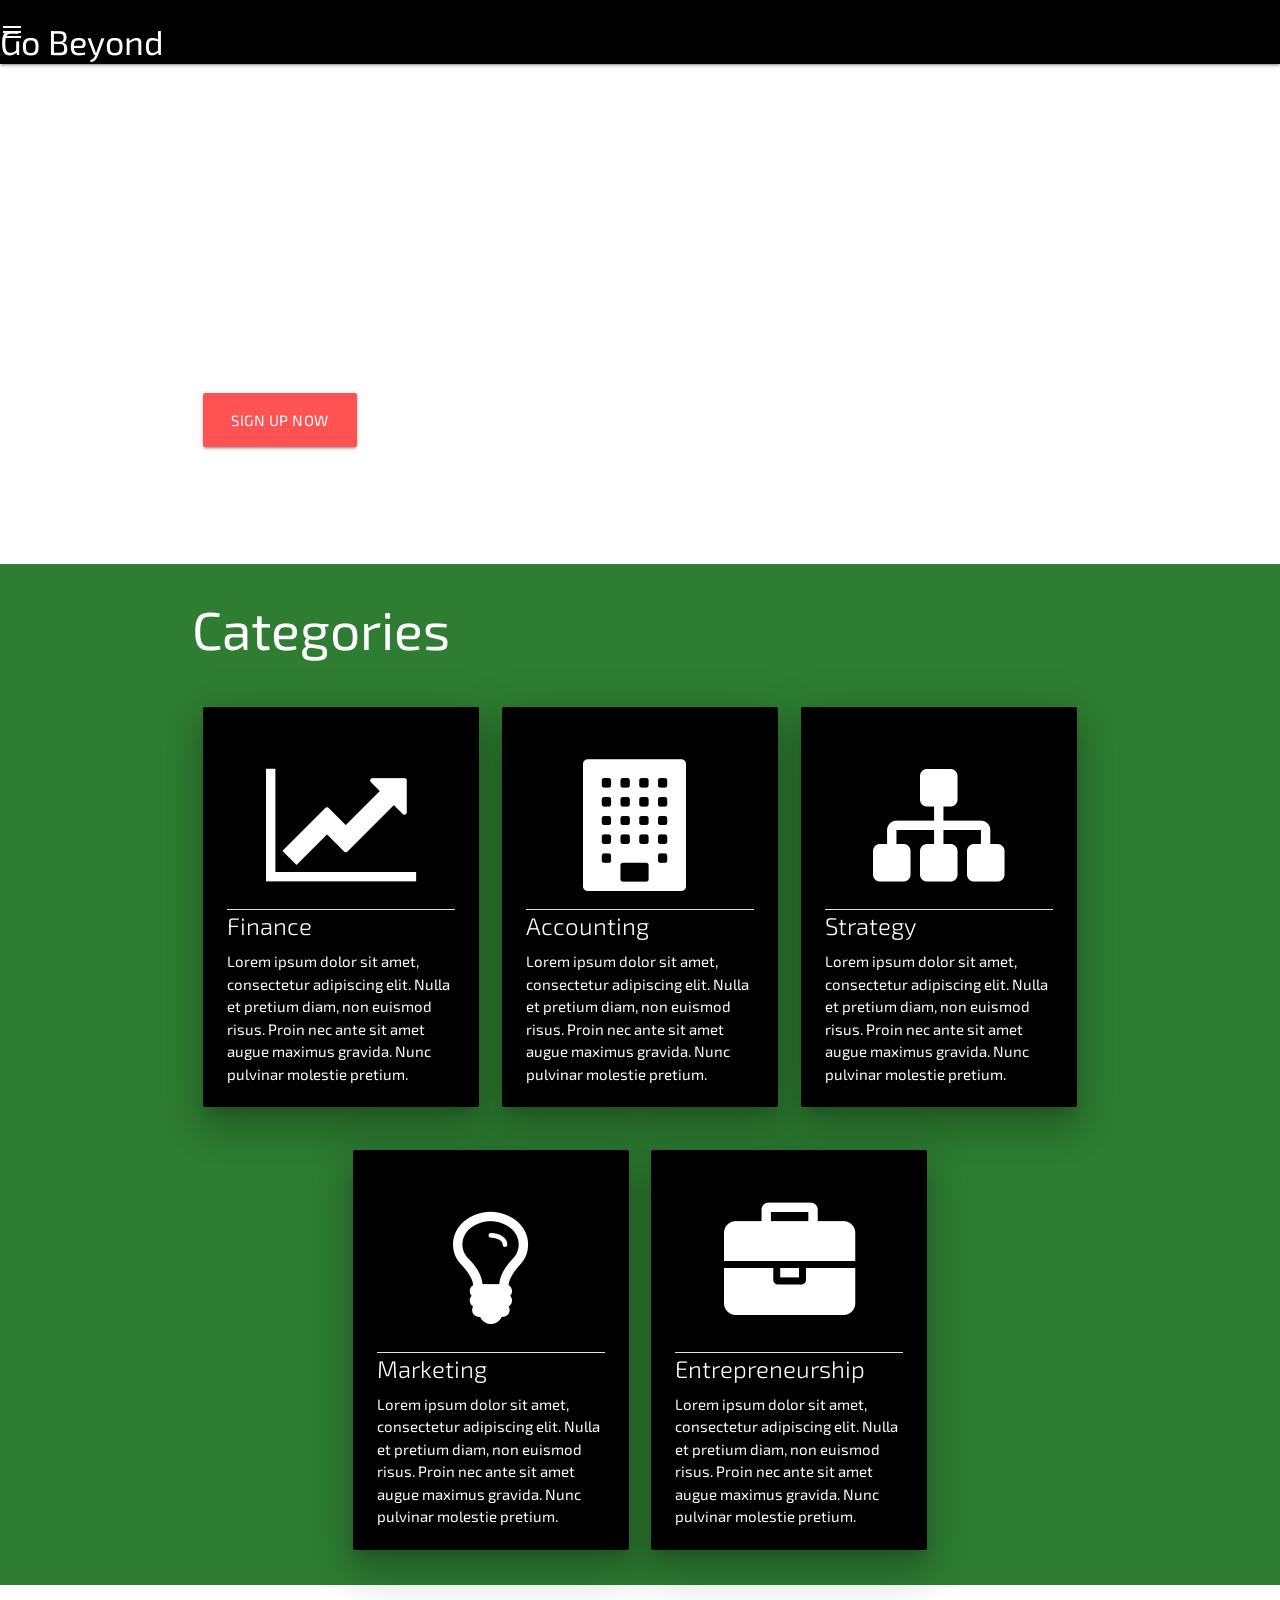
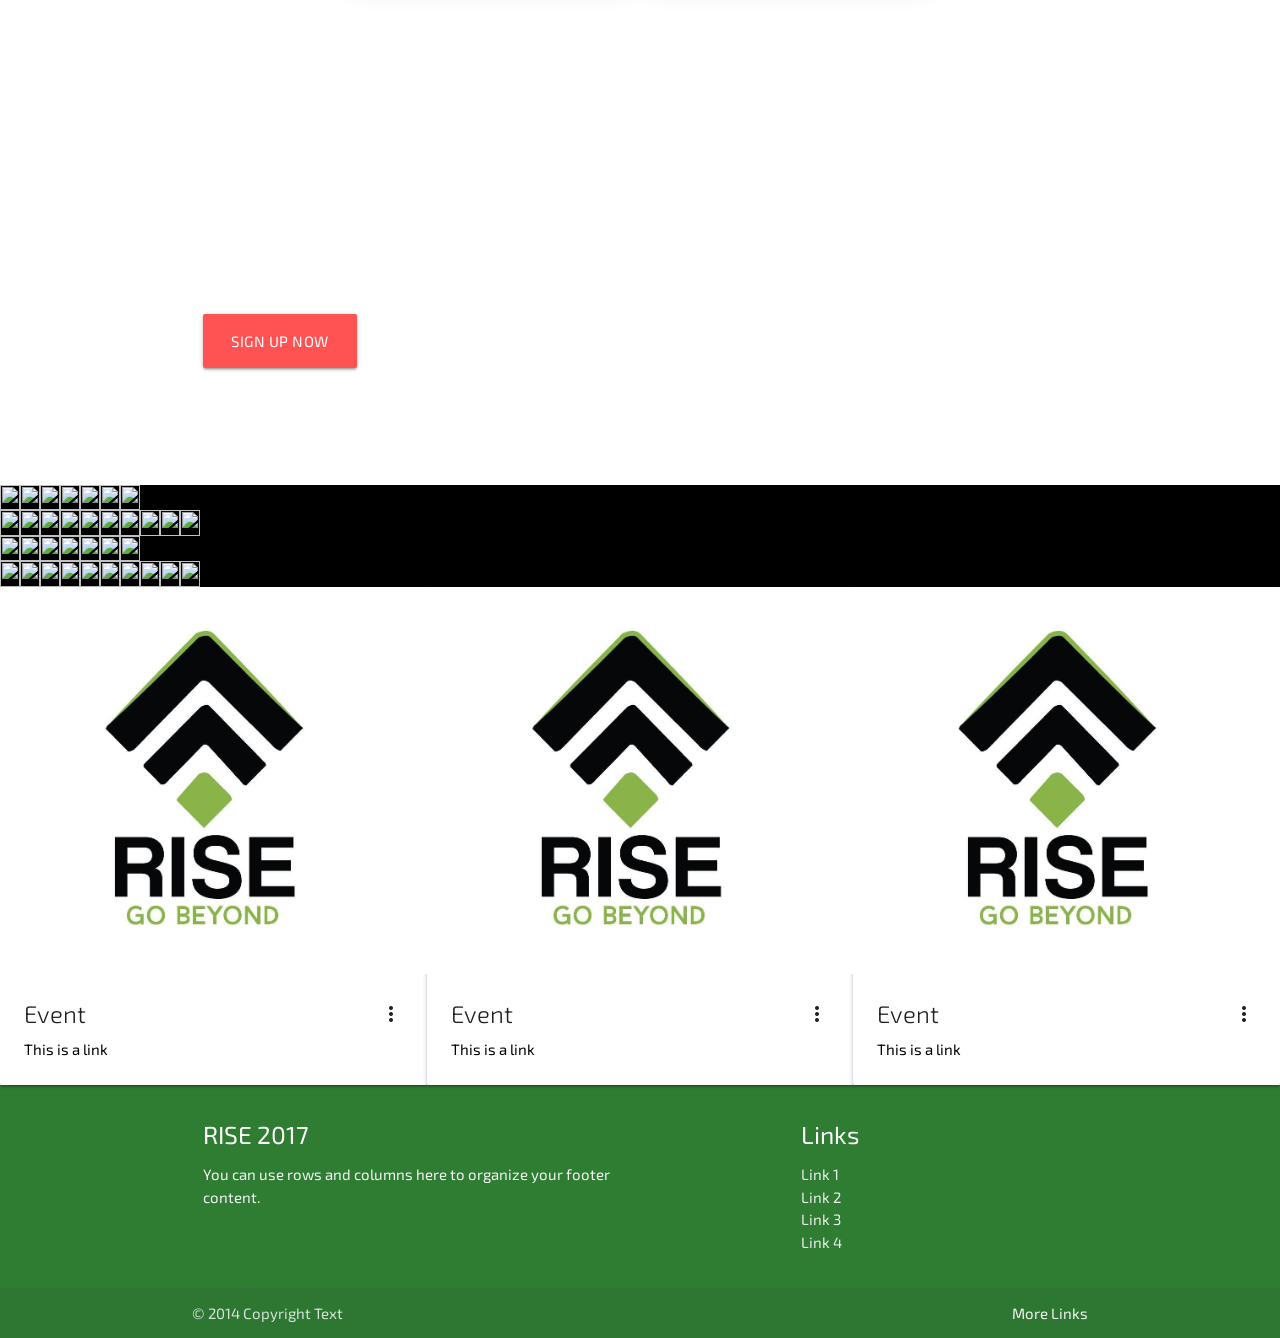
==== index.html @ 317ced3e "Initial Commit" ====
<!DOCTYPE html>
<html lang="en">
  <head>
    <meta charset="utf-8">
    <meta name="viewport" content="width=device-width, initial-scale=1.0" />
    <meta http-equiv="X-UA-Compatible" content="ie=edge"/>
    <!-- Compiled and minified CSS -->
 <link rel="stylesheet" href="https://cdnjs.cloudflare.com/ajax/libs/materialize/0.99.0/css/materialize.min.css">
 <link href="https://fonts.googleapis.com/icon?family=Material+Icons" rel="stylesheet"/>
 <link href="https://fonts.googleapis.com/css?family=Exo+2" rel="stylesheet">
 <link href="https://maxcdn.bootstrapcdn.com/font-awesome/4.7.0/css/font-awesome.min.css" rel="stylesheet"/>
 <link rel="stylesheet" href="assets\css\styles.css"/>

    <title>RISE Website using Materialize</title>
  </head>
  <body>
<!-- NAVBAR PART -->
<nav>
    <div class="nav-wrapper">
      <a href="index.html" class="brand-logo"><span class="logo"> <h4> Go Beyond </h4> </span></a>
      <a href="#" data-activates="mobile-demo" class="button-collapse"><i class="material-icons">menu</i></a>
      <ul class="right hide-on-med-and-down">
        <li><a href="rise17.html">RISE 2017</a></li>
        <li><a href="about.html">About</a></li>
        <li><a href="team.html">Team</a></li>
        <li><a href="sponsors.html">Sponsors</a></li>
        <li><a href="contact.html">Contact</a></li>
        <li><a href="apply.html">Apply Now</a></li>
      </ul>
      <ul class="side-nav" id="mobile-demo">
        <li><a href="rise17.html">RISE 2017</a></li>
        <li><a href="about.html">About</a></li>
        <li><a href="team.html">Team</a></li>
        <li><a href="sponsors.html">Sponsors</a></li>
        <li><a href="contact.html">Contact</a></li>
        <li><a href="apply.html">Apply Now</a></li>
      </ul>
    </div>
  </nav>
  <!-- HERO SECTION -->
  <div class="parallax-container valign-wrapper">
    <div class="container">
      <div class="row">
        <div class="col l12 s12 white-text">
          <h1 class="thin-text center-align valign" id="first"> RISE 2017 </h3>
          <h3 class="thin-text center-align valign" id="second"> Saturday, November 4th, 2017</h4>
        </div>
      </div>
      <div class="row">
        <div class="col l4">
          <a class="waves-effect btn-large hoverable red accent-2"> Sign Up Now </a>
        </div>
      </div>
    </div>
    <div class="parallax"><img src="assets\img\vectorrise.png"/></div>
  </div>


  <!-- Categories  -->
<div class="categories">
  <div class="container">
    <div class="row">
      <h2>Categories</h2>
    </div>
    <div class="row">
      <div class="col l4 m12 s12">
        <div class="card medium black z-depth-5">
          <div class="card-content">
            <h3 class="center-align">
              <i class="fa fa-line-chart fa-3x" aria-hidden="true"></i>
            </h3>
            <div class="divider"></div>
              <span class="card-title">Finance</span>
              <p>
                Lorem ipsum dolor sit amet, consectetur adipiscing elit.
                Nulla et pretium diam, non euismod risus.
                Proin nec ante sit amet augue maximus gravida. Nunc pulvinar molestie pretium.
              </p>
          </div>
        </div>
      </div>
      <div class="col l4 m12 s12">
        <div class="card medium black z-depth-5">
          <div class="card-content">
            <h3 class="center-align">
              <i class="fa fa-building fa-3x" aria-hidden="true"></i>
            </h3>
            <div class="divider"></div>
              <span class="card-title">Accounting</span>
              <p>
                Lorem ipsum dolor sit amet, consectetur adipiscing elit.
                Nulla et pretium diam, non euismod risus.
                Proin nec ante sit amet augue maximus gravida. Nunc pulvinar molestie pretium.
              </p>
          </div>
        </div>
      </div>
      <div class="col l4 m12 s12">
        <div class="card medium black z-depth-5">
          <div class="card-content">
            <h3 class="center-align">
              <i class="fa fa-sitemap fa-3x" aria-hidden="true"></i>
            </h3>
            <div class="divider"></div>
              <span class="card-title">Strategy</span>
              <p>
                Lorem ipsum dolor sit amet, consectetur adipiscing elit.
                Nulla et pretium diam, non euismod risus.
                Proin nec ante sit amet augue maximus gravida. Nunc pulvinar molestie pretium.
              </p>
          </div>
        </div>
      </div>
    </div>
    <div class="row">
      <div class="col l4 offset-l2 m12 s12">
        <div class="card medium black z-depth-5">
          <div class="card-content">
            <h3 class="center-align">
              <i class="fa fa-lightbulb-o fa-3x" aria-hidden="true"></i>
            </h3>
            <div class="divider"></div>
              <span class="card-title">Marketing</span>
              <p>
                Lorem ipsum dolor sit amet, consectetur adipiscing elit.
                Nulla et pretium diam, non euismod risus.
                Proin nec ante sit amet augue maximus gravida. Nunc pulvinar molestie pretium.
              </p>
          </div>
        </div>
      </div>
      <div class="col l4 m12 s12">
        <div class="card medium black z-depth-5">
          <div class="card-content">
            <h3 class="center-align">
              <i class="fa fa-briefcase fa-3x" aria-hidden="true"></i>
            </h3>
            <div class="divider"></div>
              <span class="card-title">Entrepreneurship</span>
              <p>
                Lorem ipsum dolor sit amet, consectetur adipiscing elit.
                Nulla et pretium diam, non euismod risus.
                Proin nec ante sit amet augue maximus gravida. Nunc pulvinar molestie pretium.
              </p>
          </div>
        </div>
      </div>
    </div>
  </div>
</div>

<!-- Proctor Design -->
<div class="parallax-container valign-wrapper">
  <div class="container">
    <div class="row">
      <div class="col l12 s12 white-text">
        <h1 class="thin-text center-align valign" id="first"> RISE 2017 </h3>
        <h3 class="thin-text center-align valign" id="second"> Saturday, November 4th, 2017</h4>
      </div>
    </div>
    <div class="row">
      <div class="col l4">
        <a class="waves-effect btn-large hoverable red accent-2"> Sign Up Now </a>
      </div>
    </div>
  </div>
  <div class="parallax"><img src="assets\img\vectorrise.png"/></div>
</div>



<!-- PHOTOS -->
<div class="photos">
      <div>
        <img src="assets\img\IMG_6061.jpg" class="third"/>
      </div>
      <div>
        <img src="assets\img\IMG_6061.jpg" class="third"/>
      </div>
      <div>
        <img src="assets\img\IMG_2379.jpg" class="third"/>
      </div>
      <div>
        <img src="assets\img\IMG_2343.jpg" class="third"/>
      </div>
      <div>
        <img src="assets\img\IMG_6061.jpg" class="third"/>
      </div>
      <div>
        <img src="assets\img\IMG_6061.jpg" class="third"/>
      </div>
      <div>
        <img src="assets\img\IMG_6061.jpg" class="third"/>
      </div>
</div>

<div class="photos">
      <div>
        <img src="assets\img\IMG_2379.jpg" class="third"/>
      </div>
      <div>
        <img src="assets\img\IMG_2448.jpg" class="third"/>
      </div>
      <div>
        <img src="assets\img\IMG_6061.jpg" class="third"/>
      </div>
      <div>
        <img src="assets\img\IMG_6061.jpg" class="third"/>
      </div>
      <div>
        <img src="assets\img\IMG_6061.jpg" class="third"/>
      </div>
      <div>
        <img src="assets\img\IMG_2379.jpg" class="third"/>
      </div>
      <div>
        <img src="assets\img\IMG_2448.jpg" class="third"/>
      </div>
      <div>
        <img src="assets\img\IMG_6061.jpg" class="third"/>
      </div>
      <div>
        <img src="assets\img\IMG_6061.jpg" class="third"/>
      </div>
      <div>
        <img src="assets\img\IMG_6406.jpg" class="third"/>
      </div>
</div>

<div class="photos">
      <div>
        <img src="assets\img\IMG_6061.jpg" class="third"/>
      </div>
      <div>
        <img src="assets\img\IMG_6086.jpg" class="third"/>
      </div>
      <div>
        <img src="assets\img\IMG_6406.jpg" class="third"/>
      </div>
      <div>
        <img src="assets\img\IMG_2343.jpg" class="third"/>
      </div>
      <div>
        <img src="assets\img\IMG_2448.jpg" class="third"/>
      </div>
      <div>
        <img src="assets\img\IMG_6086.jpg" class="third"/>
      </div>
      <div>
        <img src="assets\img\IMG_6061.jpg" class="third"/>
      </div>
</div>

<div class="photos">
      <div>
        <img src="assets\img\IMG_2379.jpg" class="third"/>
      </div>
      <div>
        <img src="assets\img\IMG_6086.jpg" class="third"/>
      </div>
      <div>
        <img src="assets\img\IMG_6061.jpg" class="third"/>
      </div>
      <div>
        <img src="assets\img\IMG_6061.jpg" class="third"/>
      </div>
      <div>
        <img src="assets\img\IMG_6061.jpg" class="third"/>
      </div>
      <div>
        <img src="assets\img\IMG_2379.jpg" class="third"/>
      </div>
      <div>
        <img src="assets\img\IMG_2448.jpg" class="third"/>
      </div>
      <div>
        <img src="assets\img\IMG_6061.jpg" class="third"/>
      </div>
      <div>
        <img src="assets\img\IMG_6061.jpg" class="third"/>
      </div>
      <div>
        <img src="assets\img\IMG_2343.jpg" class="third"/>
      </div>
</div>



<!-- UPCOMING EVENTS  -->

<!-- <div class="info events">
    <img src="assets\img\Upcoming-Events.jpg" class="third"/>
    <img src="assets\img\Upcoming-Events.jpg" class="third"/>
    <img src="assets\img\Upcoming-Events.jpg" class="third"/>
</div> -->



<div class="events">
  <div class="card fifth">
    <div class="card-image waves-effect waves-block waves-light">
      <img class="activator" src="assets\img\rise.jpg">
    </div>
    <div class="card-content">
      <span class="card-title activator grey-text text-darken-4">Event<i class="material-icons right">more_vert</i></span>
      <p>This is a link</p>
    </div>
    <div class="card-reveal">
      <span class="card-title grey-text text-darken-4">Event<i class="material-icons right">close</i></span>
      <p>Here is some more information about this product that is only revealed once clicked on.</p>
    </div>
  </div>
  <div class="card fifth">
    <div class="card-image waves-effect waves-block waves-light">
      <img class="activator" src="assets\img\rise.jpg">
    </div>
    <div class="card-content">
      <span class="card-title activator grey-text text-darken-4">Event<i class="material-icons right">more_vert</i></span>
      <p>This is a link</p>
    </div>
    <div class="card-reveal">
      <span class="card-title grey-text text-darken-4">Event<i class="material-icons right">close</i></span>
      <p>Here is some more information about this product that is only revealed once clicked on.</p>
    </div>
  </div>
  <div class="card fifth">
    <div class="card-image waves-effect waves-block waves-light">
      <img class="activator" src="assets\img\rise.jpg">
    </div>
    <div class="card-content">
      <span class="card-title activator grey-text text-darken-4">Event<i class="material-icons right">more_vert</i></span>
      <p>This is a link</p>
    </div>
    <div class="card-reveal">
      <span class="card-title grey-text text-darken-4">Event<i class="material-icons right">close</i></span>
      <p>Here is some more information about this product that is only revealed once clicked on.</p>
    </div>
  </div>
</div>



  <!-- FOOTER  -->
  <footer class="page-footer categories">
    <div class="container">
      <div class="row">
        <div class="col l6 s12">
          <h5 class="white-text">RISE 2017</h5>
          <p class="grey-text text-lighten-4">You can use rows and columns here to organize your footer content.</p>
        </div>
        <div class="col l4 offset-l2 s12">
          <h5 class="white-text">Links</h5>
          <ul>
            <li><a class="grey-text text-lighten-3" href="#!">Link 1</a></li>
            <li><a class="grey-text text-lighten-3" href="#!">Link 2</a></li>
            <li><a class="grey-text text-lighten-3" href="#!">Link 3</a></li>
            <li><a class="grey-text text-lighten-3" href="#!">Link 4</a></li>
          </ul>
        </div>
      </div>
    </div>
    <div class="footer-copyright">
      <div class="container">
      © 2014 Copyright Text
      <a class="grey-text text-lighten-4 right" href="#!">More Links</a>
      </div>
    </div>
  </footer>


    <!-- Compiled and minified JavaScript -->
    <script src="https://code.jquery.com/jquery-2.2.4.min.js"></script>
    <script src="https://cdnjs.cloudflare.com/ajax/libs/materialize/0.99.0/js/materialize.min.js"></script>
    <script type="text/javascript" src="assets\js\scripts.js"></script>
  </body>
</html>
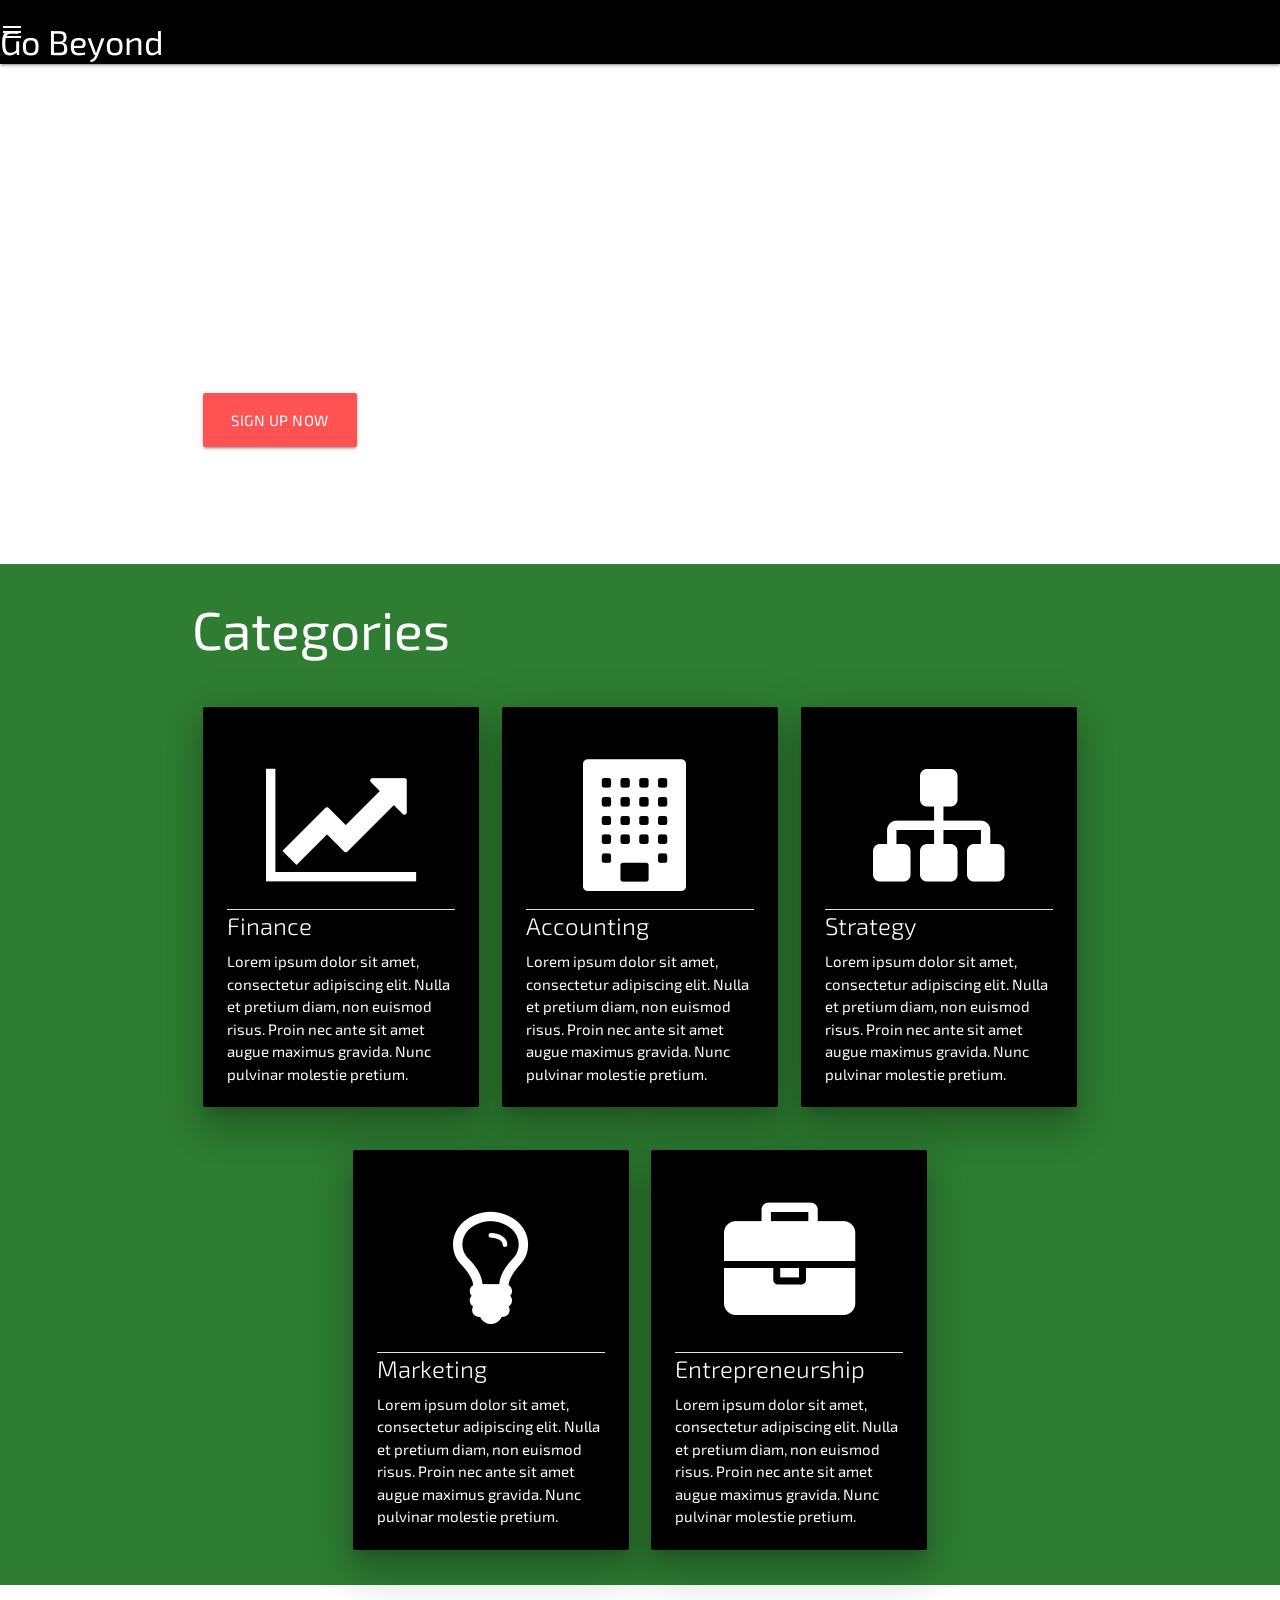
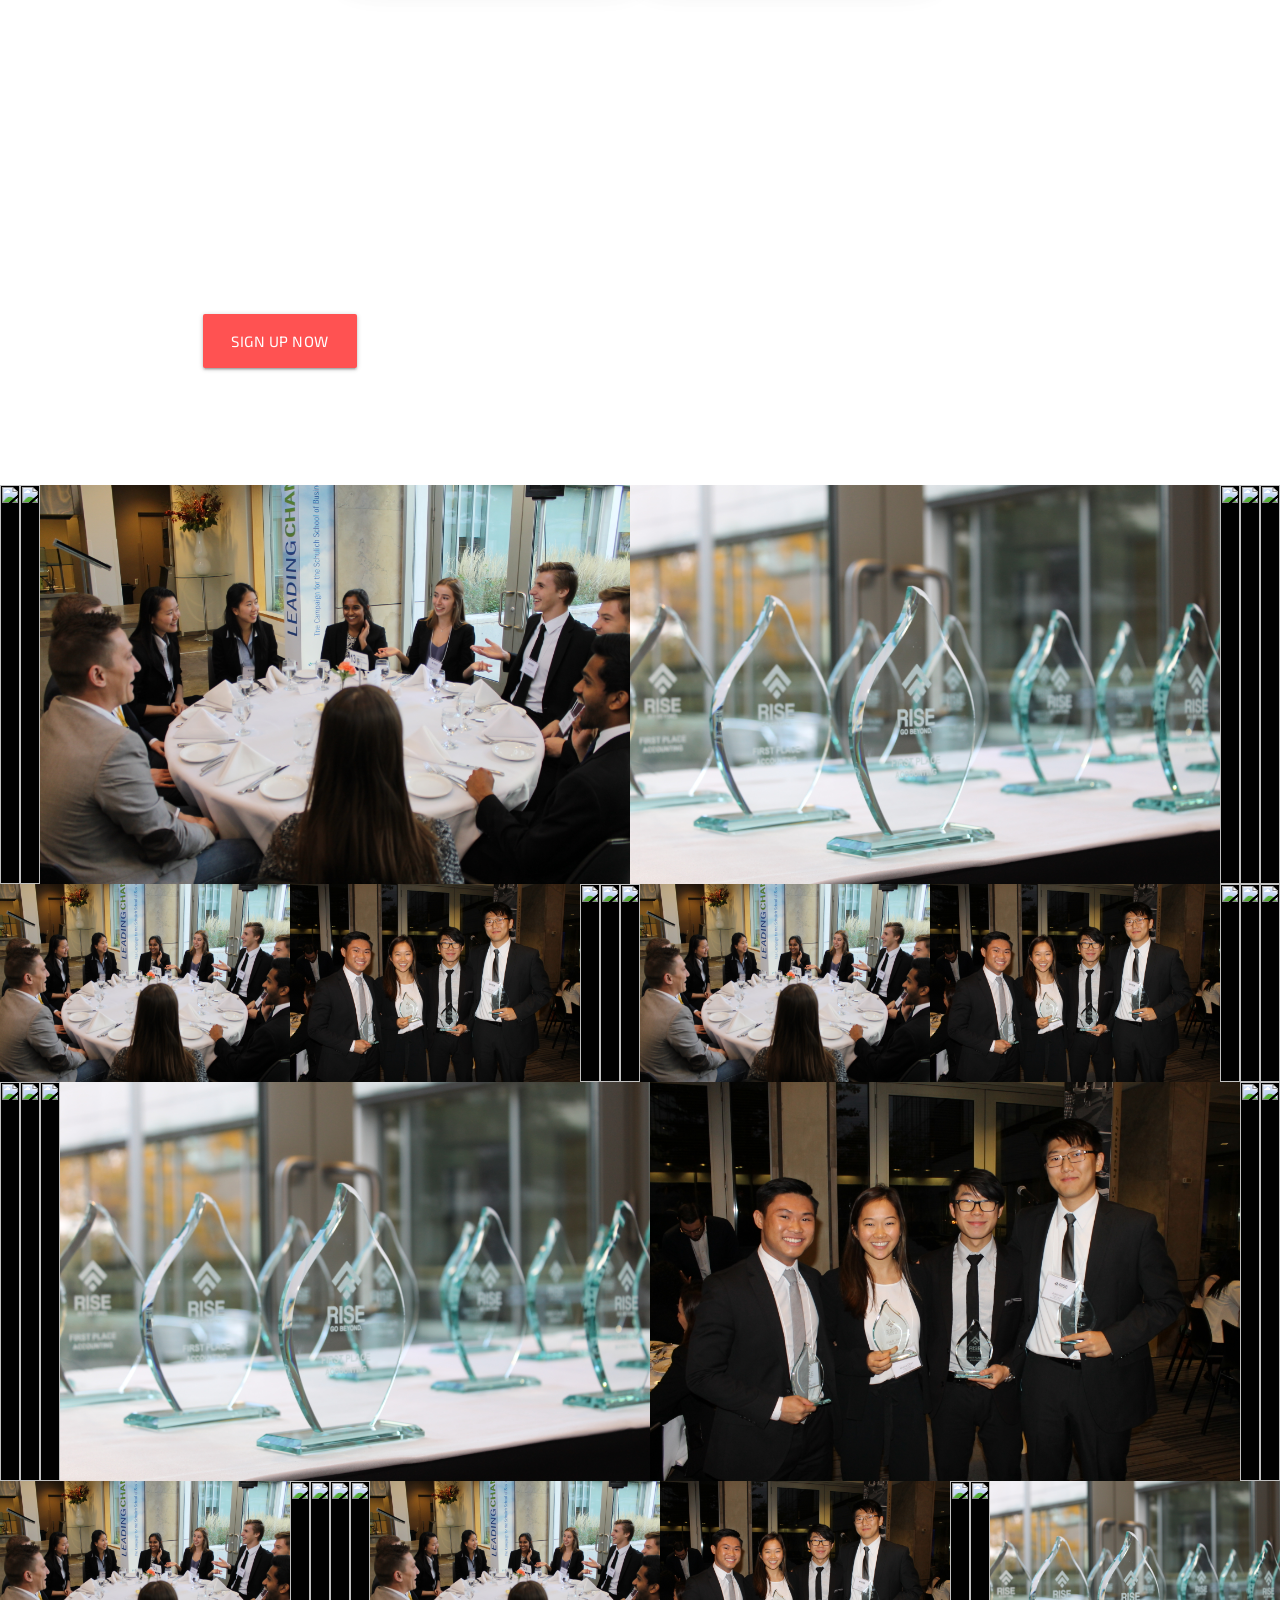
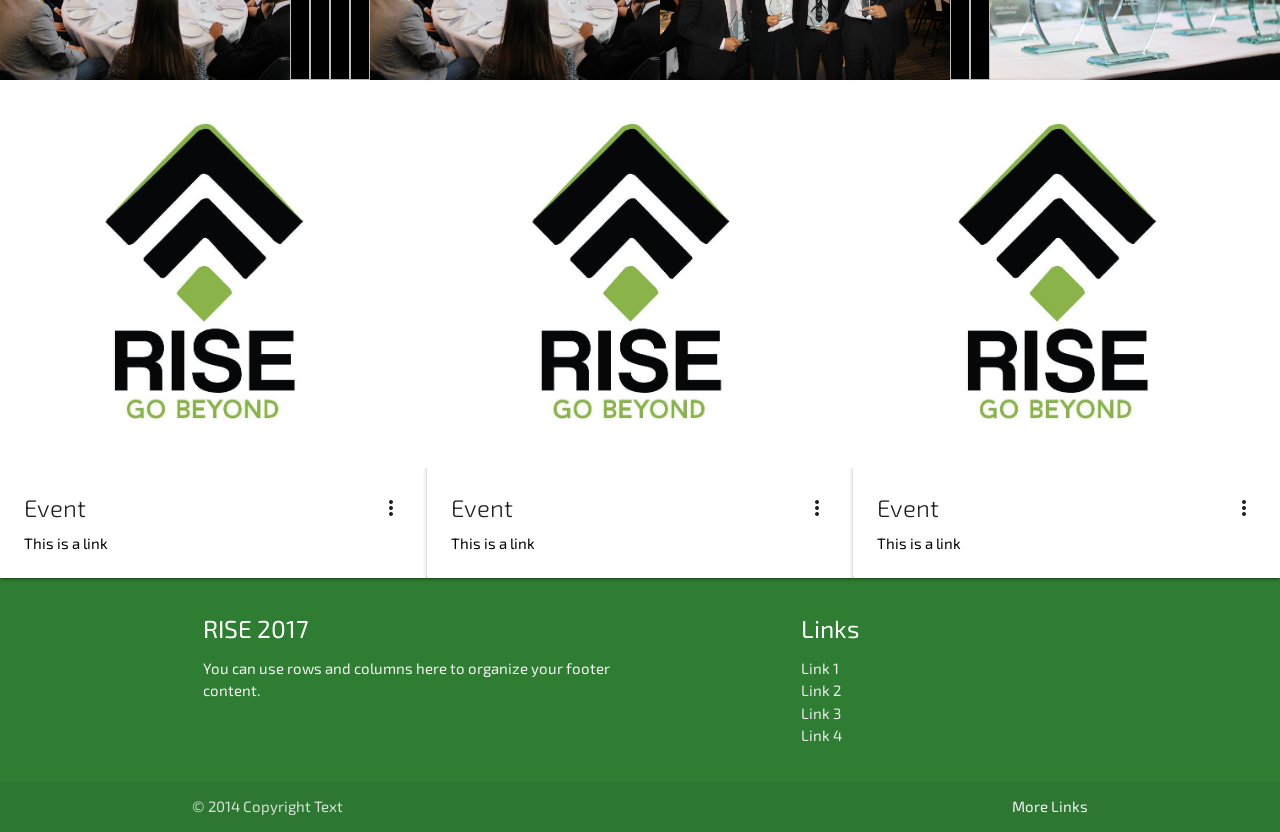
==== commit d20dc42f: "Solved jpg error, applied to rest of pics" ====
--- a/index.html
+++ b/index.html
@@ -172,115 +172,115 @@
 <!-- PHOTOS -->
 <div class="photos">
       <div>
-        <img src="assets\img\IMG_6061.jpg" class="third"/>
-      </div>
-      <div>
-        <img src="assets\img\IMG_6061.jpg" class="third"/>
-      </div>
-      <div>
-        <img src="assets\img\IMG_2379.jpg" class="third"/>
-      </div>
-      <div>
-        <img src="assets\img\IMG_2343.jpg" class="third"/>
-      </div>
-      <div>
-        <img src="assets\img\IMG_6061.jpg" class="third"/>
-      </div>
-      <div>
-        <img src="assets\img\IMG_6061.jpg" class="third"/>
-      </div>
-      <div>
-        <img src="assets\img\IMG_6061.jpg" class="third"/>
+        <img src="assets\img\IMG_6061.JPG" class="third"/>
+      </div>
+      <div>
+        <img src="assets\img\IMG_6061.JPG" class="third"/>
+      </div>
+      <div>
+        <img src="assets\img\IMG_2379.JPG" class="third"/>
+      </div>
+      <div>
+        <img src="assets\img\IMG_2343.JPG" class="third"/>
+      </div>
+      <div>
+        <img src="assets\img\IMG_6061.JPG" class="third"/>
+      </div>
+      <div>
+        <img src="assets\img\IMG_6061.JPG" class="third"/>
+      </div>
+      <div>
+        <img src="assets\img\IMG_6061.JPG" class="third"/>
       </div>
 </div>
 
 <div class="photos">
       <div>
-        <img src="assets\img\IMG_2379.jpg" class="third"/>
-      </div>
-      <div>
-        <img src="assets\img\IMG_2448.jpg" class="third"/>
-      </div>
-      <div>
-        <img src="assets\img\IMG_6061.jpg" class="third"/>
-      </div>
-      <div>
-        <img src="assets\img\IMG_6061.jpg" class="third"/>
-      </div>
-      <div>
-        <img src="assets\img\IMG_6061.jpg" class="third"/>
-      </div>
-      <div>
-        <img src="assets\img\IMG_2379.jpg" class="third"/>
-      </div>
-      <div>
-        <img src="assets\img\IMG_2448.jpg" class="third"/>
-      </div>
-      <div>
-        <img src="assets\img\IMG_6061.jpg" class="third"/>
-      </div>
-      <div>
-        <img src="assets\img\IMG_6061.jpg" class="third"/>
-      </div>
-      <div>
-        <img src="assets\img\IMG_6406.jpg" class="third"/>
+        <img src="assets\img\IMG_2379.JPG" class="third"/>
+      </div>
+      <div>
+        <img src="assets\img\IMG_2448.JPG" class="third"/>
+      </div>
+      <div>
+        <img src="assets\img\IMG_6061.JPG" class="third"/>
+      </div>
+      <div>
+        <img src="assets\img\IMG_6061.JPG" class="third"/>
+      </div>
+      <div>
+        <img src="assets\img\IMG_6061.JPG" class="third"/>
+      </div>
+      <div>
+        <img src="assets\img\IMG_2379.JPG" class="third"/>
+      </div>
+      <div>
+        <img src="assets\img\IMG_2448.JPG" class="third"/>
+      </div>
+      <div>
+        <img src="assets\img\IMG_6061.JPG" class="third"/>
+      </div>
+      <div>
+        <img src="assets\img\IMG_6061.JPG" class="third"/>
+      </div>
+      <div>
+        <img src="assets\img\IMG_6406.JPG" class="third"/>
       </div>
 </div>
 
 <div class="photos">
       <div>
-        <img src="assets\img\IMG_6061.jpg" class="third"/>
-      </div>
-      <div>
-        <img src="assets\img\IMG_6086.jpg" class="third"/>
-      </div>
-      <div>
-        <img src="assets\img\IMG_6406.jpg" class="third"/>
-      </div>
-      <div>
-        <img src="assets\img\IMG_2343.jpg" class="third"/>
-      </div>
-      <div>
-        <img src="assets\img\IMG_2448.jpg" class="third"/>
-      </div>
-      <div>
-        <img src="assets\img\IMG_6086.jpg" class="third"/>
-      </div>
-      <div>
-        <img src="assets\img\IMG_6061.jpg" class="third"/>
+        <img src="assets\img\IMG_6061.JPG" class="third"/>
+      </div>
+      <div>
+        <img src="assets\img\IMG_6086.JPG" class="third"/>
+      </div>
+      <div>
+        <img src="assets\img\IMG_6406.JPG" class="third"/>
+      </div>
+      <div>
+        <img src="assets\img\IMG_2343.JPG" class="third"/>
+      </div>
+      <div>
+        <img src="assets\img\IMG_2448.JPG" class="third"/>
+      </div>
+      <div>
+        <img src="assets\img\IMG_6086.JPG" class="third"/>
+      </div>
+      <div>
+        <img src="assets\img\IMG_6061.JPG" class="third"/>
       </div>
 </div>
 
 <div class="photos">
       <div>
-        <img src="assets\img\IMG_2379.jpg" class="third"/>
-      </div>
-      <div>
-        <img src="assets\img\IMG_6086.jpg" class="third"/>
-      </div>
-      <div>
-        <img src="assets\img\IMG_6061.jpg" class="third"/>
-      </div>
-      <div>
-        <img src="assets\img\IMG_6061.jpg" class="third"/>
-      </div>
-      <div>
-        <img src="assets\img\IMG_6061.jpg" class="third"/>
-      </div>
-      <div>
-        <img src="assets\img\IMG_2379.jpg" class="third"/>
-      </div>
-      <div>
-        <img src="assets\img\IMG_2448.jpg" class="third"/>
-      </div>
-      <div>
-        <img src="assets\img\IMG_6061.jpg" class="third"/>
-      </div>
-      <div>
-        <img src="assets\img\IMG_6061.jpg" class="third"/>
-      </div>
-      <div>
-        <img src="assets\img\IMG_2343.jpg" class="third"/>
+        <img src="assets\img\IMG_2379.JPG" class="third"/>
+      </div>
+      <div>
+        <img src="assets\img\IMG_6086.JPG" class="third"/>
+      </div>
+      <div>
+        <img src="assets\img\IMG_6061.JPG" class="third"/>
+      </div>
+      <div>
+        <img src="assets\img\IMG_6061.JPG" class="third"/>
+      </div>
+      <div>
+        <img src="assets\img\IMG_6061.JPG" class="third"/>
+      </div>
+      <div>
+        <img src="assets\img\IMG_2379.JPG" class="third"/>
+      </div>
+      <div>
+        <img src="assets\img\IMG_2448.JPG" class="third"/>
+      </div>
+      <div>
+        <img src="assets\img\IMG_6061.JPG" class="third"/>
+      </div>
+      <div>
+        <img src="assets\img\IMG_6061.JPG" class="third"/>
+      </div>
+      <div>
+        <img src="assets\img\IMG_2343.JPG" class="third"/>
       </div>
 </div>
 
